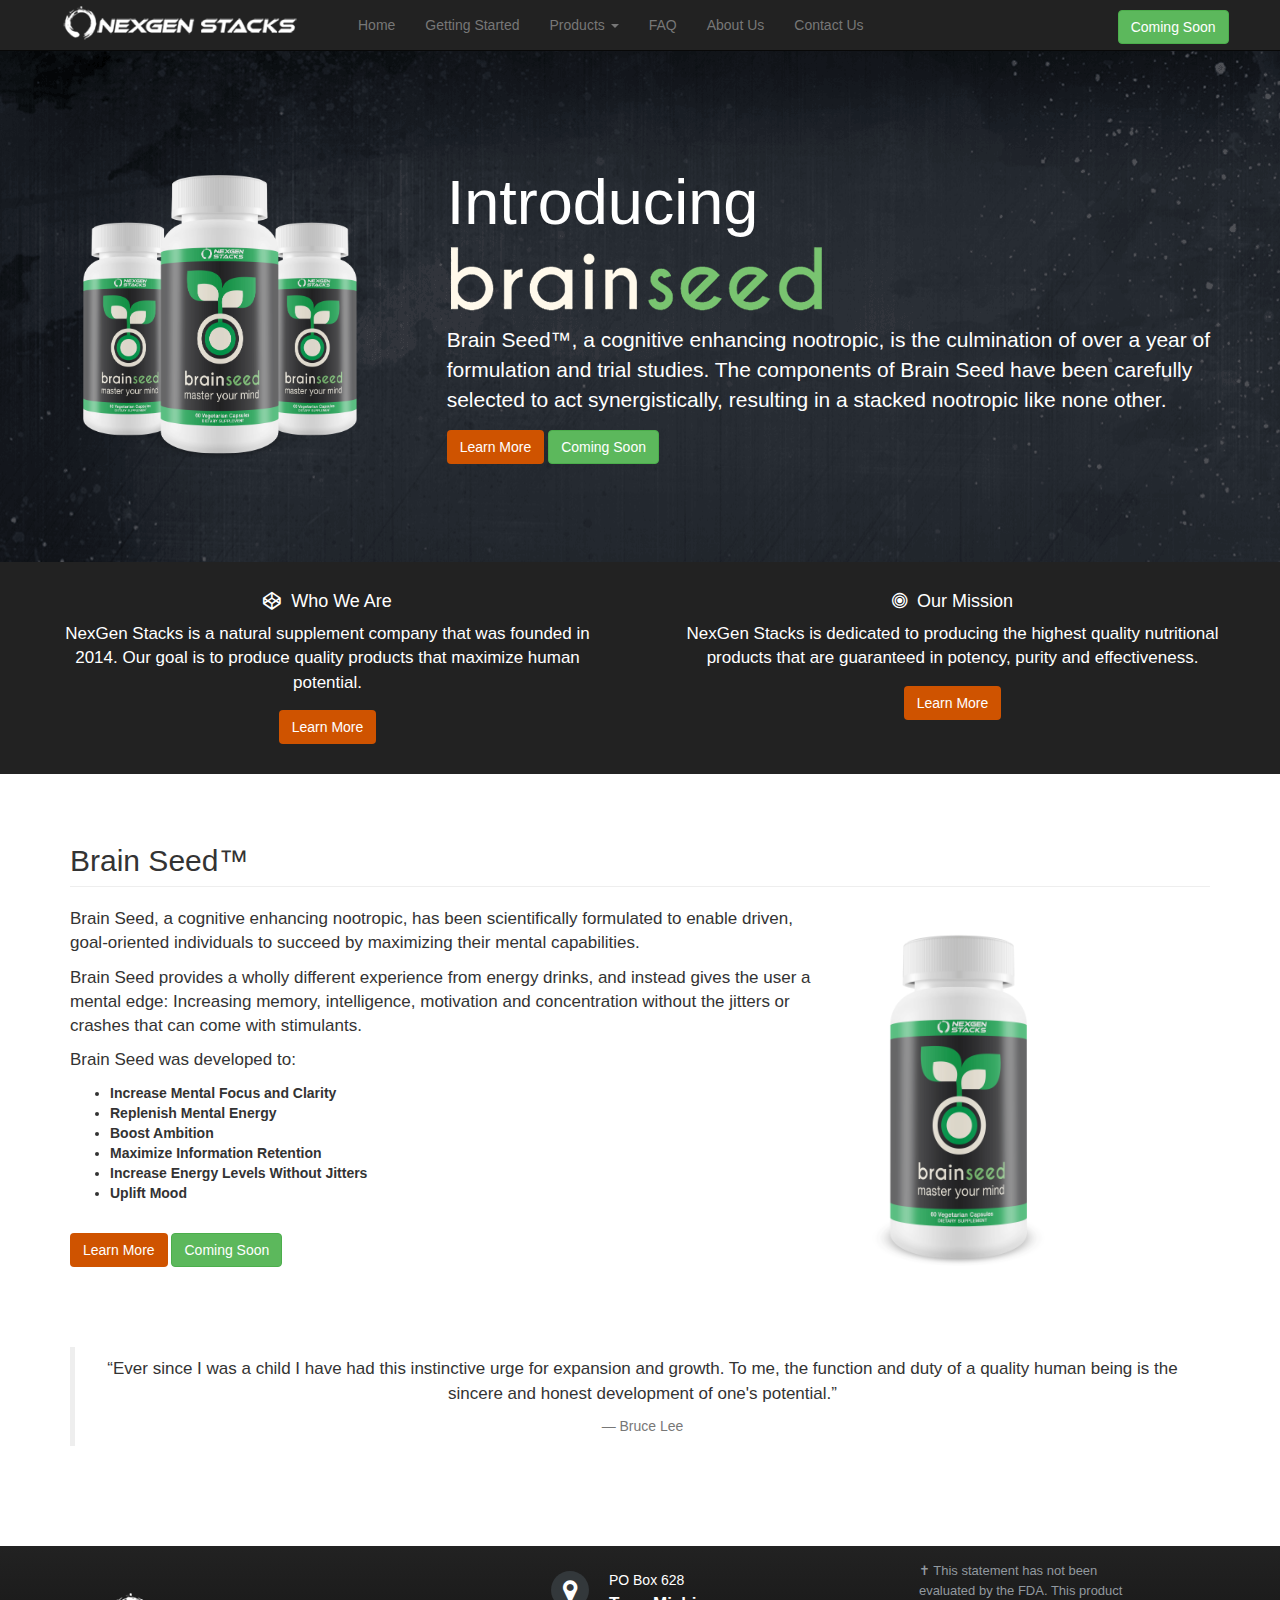
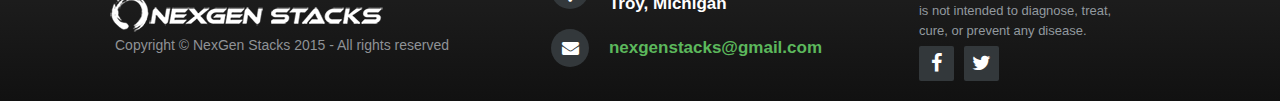
==== index.html @ ef765f74 "second commit" ====
<!DOCTYPE html>
<html lang="en">

<head>

    <meta charset="utf-8">
    <meta http-equiv="X-UA-Compatible" content="IE=edge">
    <meta name="viewport" content="width=device-width, initial-scale=1">
    <meta name="description" content="">
    <meta name="author" content="">

    <title>NexGen Stacks | Redefine Your Limits</title>
    <link rel="shortcut icon" type="image/x-icon" href="img/enso.ico" />

    <!-- Bootstrap Core CSS -->
    <link href="css/bootstrap.min.css" rel="stylesheet">

    <!-- Custom CSS -->
    <link href="css/style.css" rel="stylesheet">

    <!-- Custom Fonts -->
    <link href="font-awesome/css/font-awesome.min.css" rel="stylesheet" type="text/css">

    <!-- HTML5 Shim and Respond.js IE8 support of HTML5 elements and media queries -->
    <!-- WARNING: Respond.js doesn't work if you view the page via file:// -->
    <!--[if lt IE 9]>
        <script src="https://oss.maxcdn.com/libs/html5shiv/3.7.0/html5shiv.js"></script>
        <script src="https://oss.maxcdn.com/libs/respond.js/1.4.2/respond.min.js"></script>
    <![endif]-->

</head>

<body>

    <!-- Navigation -->
    <nav class="navbar navbar-inverse navbar-fixed-top" role="navigation">
        <div class="container">
            <!-- Brand and toggle get grouped for better mobile display -->
            <div class="navbar-header">
                <button type="button" class="navbar-toggle" data-toggle="collapse" data-target="#bs-example-navbar-collapse-1">
                    <span class="sr-only">Toggle navigation</span>
                    <span class="icon-bar"></span>
                    <span class="icon-bar"></span>
                    <span class="icon-bar"></span>
                </button>
                <a class="navbar-brand img-responsive" href="index.html"><img src="img/logoside.png" alt=""></a>
            </div>
            <!-- Collect the nav links, forms, and other content for toggling -->
            <div class="collapse navbar-collapse" id="bs-example-navbar-collapse-1">
                <ul class="nav navbar-nav">
                    <li>
                        <a href="index.html">Home</a>
                    </li>
                    <li>
                        <a href="gettingstarted.html">Getting Started</a>
                    </li>
                    
                    <li class="dropdown">
                        <a href="#" data-toggle="dropdown" class="dropdown-toggle" >Products <b class="caret"></b></a>
                        <ul class="dropdown-menu">
                            <li>
                                <a href="products.html">Brain Seed</a>
                            </li>
                        </ul>
                    </li>
                    <li>
                        <a href="faq.html">FAQ</a>
                    </li>
                    <li>
                        <a href="about.html">About Us</a>
                    </li>
                    <li>
                        <a href="contact.html">Contact Us</a>
                    </li>
                    <li>
                        <div class="btn btn-success btnlocation" href="index.html">Coming Soon</div>
                    </li>

                </ul>
            </div>
            <!-- /.navbar-collapse -->
        </div>
        <!-- /.container -->
    </nav>

    <div class="jumbotron main index-jmbo">
            <div class="row">
                
                <div class="col-md-4 col-sm-12">
                   <img src="img/bottles.png" class="bottle-index center-block">
                </div>
                <div class="col-md-8 col-sm-12">
                   
                    <div class="indexjmbo-text">

                        <h1>Introducing</h1>
                        <img class="image-responsive "src="img/brainseed-logo.png">
                        
                        <p>Brain Seed™, a cognitive enhancing nootropic, is the culmination of over a year of formulation and trial studies. The components of Brain Seed have been carefully selected to act synergistically, resulting in a stacked nootropic like none other.</p>
                        <a href="products.html" class="btn ingredient-button">Learn More</a>
                        <div class="btn btn-success" href="media.html">Coming Soon</div>

                    </div>
                </div>


               
            
            </div>
</div>
    
   
<div class="jumbotron main jmbo-border"> 
    <div class="row">
        <div class="col-md-6">
            <div class="container">
               <div class="about-text">
                        <h4><center><i class="fa fa-codepen"></i> &nbsp;Who We Are</center></h4>
                        <center><p style="font-size:17px">NexGen Stacks is a natural supplement company that was founded in 2014. Our goal is to produce quality products that maximize human potential.</p></center>
                        <center><a href="about.html" class="btn ingredient-button">Learn More</a></center>
                    </div>
                </div>
            </div>
        <div class="col-md-6">
            <div class="container">
               <div class="about-text">
                        <h4><center><i class="fa fa-bullseye"></i> &nbsp;Our Mission</center></h4>
                        <center><p style="font-size:17px">NexGen Stacks is dedicated to producing the highest quality nutritional products that are guaranteed in potency, purity and effectiveness. </p></center>
                        <center><a href="about.html" class="btn ingredient-button">Learn More</a></center>
                </div>
            </div>
        </div>
    </div>
</div> 


     
    <!-- Page Content -->

    <div class="container">

        <!-- Features Section -->
        <div class="row">
            <div class="col-lg-12">
                <h2 class="page-header">Brain Seed™</h2>
            </div>
            <div class="col-md-8">
                <p>Brain Seed, a cognitive enhancing nootropic, has been scientifically formulated to enable driven, goal-oriented individuals to succeed by maximizing their mental capabilities.</p>
                <p>Brain Seed provides a wholly different experience from energy drinks, and instead gives the user a mental edge: Increasing memory, intelligence, motivation and concentration without the jitters or crashes that can come with stimulants.</p>
                <p>Brain Seed was developed to: 
                    <ul>
                        <li><b>Increase Mental Focus and Clarity</b></li>
                        <li><b>Replenish Mental Energy</b></li>
                        <li><b>Boost Ambition</b></li>
                        <li><b>Maximize Information Retention</b></li>
                        <li><b>Increase Energy Levels Without Jitters</b></li>
                        <li><b>Uplift Mood</b></li>
                    </ul>
                </p>
                <br>
                <a href="products.html" class="btn ingredient-button">Learn More</a>
                <a href="about.html" class="btn btn-success">Coming Soon</a>
            </div>
            <div class="col-md-4">
                <img class="img-responsive" src="img/bottle.png" height=400px width=215px alt="">
            </div>
        </div>


<br>
<br>
  </div>
</div>
 <div class="item">
    <div class="container">
    <blockquote>
        <div class="row">
            <div class="col-sm-12">
                
                <p style="text-align: center">“Ever since I was a child I have had this instinctive urge for expansion and growth. To me, the function and duty of a quality human being is the sincere and honest development of one's potential.” </p>
                <small style="text-align: center">Bruce Lee</small>
            </div>
    </blockquote>
</div>

<!-- Footer -->
        
<footer class="footer-distributed">
    <div class="footer-left">
        <img src="img/logoside.png">

        <p class="footer-company-name">Copyright &copy; NexGen Stacks 2015 - All rights reserved</p>
    </div>

    <div class="footer-center">
        <div>
            <i class="fa fa-map-marker"></i>
            <p><span>PO Box 628</span> Troy, Michigan</p>
        </div>
        
        <div>
            <i class="fa fa-envelope"></i>
            <p><a href="mailto:nexgenstacks@gmail.com">nexgenstacks@gmail.com</a></p>
        </div>
    </div>

    <div class="footer-right">
        <p class="footer-company-about">
              ✝ This statement has not been evaluated by the FDA. This product is not intended to diagnose, treat, cure, or prevent any disease.
        </p>
        
        <div class="footer-icons">
            <a href="#"><i class="fa fa-facebook"></i></a>
            <a href="#"><i class="fa fa-twitter"></i></a>
        </div>
    </div>
</footer>

  
    <!-- /.container -->

    <!-- jQuery -->
    <script src="js/jquery.js"></script>

    <!-- Bootstrap Core JavaScript -->
    <script src="js/bootstrap.min.js"></script>

    <!-- Script to Activate the Carousel -->
    <script>
    $('.carousel').carousel({
        interval: 5000 //changes the speed
    })
    </script>

</body>

</html>
---- css/style.css ----
/*!
 * Start Bootstrap - Small Business HTML Template (http://startbootstrap.com)
 * Code licensed under the Apache License v2.0.
 * For details, see http://www.apache.org/licenses/LICENSE-2.0.
 */


  
}   
html,
body {
    height: 100%;

}

p {
    font-size: 17px;
}

.ingredients p {
    padding-top: 0px;
    padding-bottom: 80px;

}

body {
     padding-top: 50px;
}

img {
          display: block;
          height: auto;
          max-width: 100%;
    }

@media (min-width: 768px) {
.navbar-brand > img { max-width: 90%; }
}

}

.navbar-fixed-top .nav {
    padding: 8px 0;
}

.navbar-fixed-top .navbar-brand {
padding: 0;
}

.btnlocation {
    position:absolute;
    top: 10px; 
    right: -350px;

}

.page-content {
	padding-top: 0px;

}

.buffer {
    padding-top: 10px;

}

.img-center {
    display: block;
    margin: 0 auto;
}

.navbar .brand { 
   
    max-width: 30%; 
    overflow: visible;
    padding-top: 0;
    padding-bottom: 0; 
}



img.align-right {
    float: right;
    margin-left: 10px;
}

img.align-left{
    float: left;
    margin-right: 10px;
}

img.products {
    width: 200px;
    height: 150px;
    margin-right: 10px;
    margin-left: 10px;
    margin-bottom: 10px;
}

img.science {
    width: 270px;
    height: 270px;
}

.dropdown-backdrop {
    position: static;
}

header.carousel {
    height: 50%;
}

header.carousel .item,
header.carousel .item.active,
header.carousel .carousel-inner {
    height: 100%;
}

header.carousel .fill {
    width: 100%;
    height: 100%;
    background-position: center;
    background-size: 100%;
}

.price sup {
    top: -20px;
    left: 2px;
    font-size: 20px;
}

.science-jmbo{
    background-image: url(../img/science-bg.jpg);
    background-attachment: fixed;
    color: white;
    margin-bottom: 0px;
}

.science-page {
    padding-bottom: 265px;
}

.science-img {
    position:relative;
    top:60px;
    left:30px;
    width:80%;
}

.blk-logo {
   width: 90%;
   padding-left: 105px;
}

.getting-started {
    background-image: url(../img/library.jpg);
    background-repeat: no-repeat;
    background-attachment: fixed;
    color: white;
    margin-bottom: 0px; 

}

.references-jmbo{
    background-image: url(../img/references-bg.jpg);
    background-attachment: fixed;
    color: white;
    margin-bottom: 0px;
}

.brain-seed{
    color: #09944d;
}


.jumbotxt {
min-height: 100%;  /* Fallback for browsers do NOT support vh unit */
position: absolute;
top: 70px;
}

.index-jmbo{
    background-image: url('../img/products.png');
    background-attachment: fixed;
    color:white;
    margin-bottom: 0;
}

.bottle-index{
    width:95%;
}

.indexjmbo-text {
    min-height: 100%; 
    position: absolute;
    top:50px;

}


.jmbo-border{
    background-color:#222;
    color:white;
    min-height: 20px;
    padding-top: 20px;
    padding-bottom:30px;
}

.contact-jmbo{
    background-image: url('../img/science-bg.jpg');
    background-attachment: fixed;
    color:white;
    margin-bottom: 0px;
}


.seed-img {
   
    width:80%;
}



/* Footer Styles */
.footer-distributed{
    background-color: #1b1b1b;
    background-image: -moz-linear-gradient(top, #222222, #111111);
    background-image: -webkit-gradient(linear, 0 0, 0 100%, from(#222222), to(#111111));
    background-image: -webkit-linear-gradient(top, #222222, #111111);
    background-image: -o-linear-gradient(top, #222222, #111111);
    background-image: linear-gradient(to bottom, #222222, #111111);
    background-repeat: repeat-x;
    border-color: #252525;
    filter: progid:DXImageTransform.Microsoft.gradient(startColorstr='#ff222222', endColorstr='#ff111111', GradientType=0);
    box-shadow: 0 1px 1px 0 rgba(0, 0, 0, 0.12);
    box-sizing: border-box;
    width: 100%;
    text-align: left;
    font: bold 16px sans-serif;

    padding: 15px 100px;
    margin-top: 80px;
    position: absolute;
}

.footer-distributed .footer-left,
.footer-distributed .footer-center,
.footer-distributed .footer-right{
    display: inline-block;
    vertical-align: top;
}

/* Footer left */

.footer-distributed .footer-left{
    width: 40%;
    padding-top: 25px;
    
}

/* The company logo */

.footer-distributed h3{
    color:  #ffffff;
    font: normal 36px 'Cookie', cursive;
    margin: 0;
}

.footer-distributed h3 span{
    color:  #5383d3;
}

/* Footer links */

.footer-distributed .footer-links{
    color:  #ffffff;
    margin: 20px 0 12px;
    padding: 0;
}

.footer-distributed .footer-links a{
    display:inline-block;
    line-height: 1.8;
    text-decoration: none;
    color:  inherit;
}

.footer-distributed .footer-company-name{
    color:  #8f9296;
    font-size: 14px;
    font-weight: normal;
    padding-left: 15px;
    
}

/* Footer Center */

.footer-distributed .footer-center{
    width: 35%;
}

.footer-distributed .footer-center i{
    background-color:  #33383b;
    color: #ffffff;
    font-size: 25px;
    width: 38px;
    height: 38px;
    border-radius: 50%;
    text-align: center;
    line-height: 42px;
    margin: 10px 15px;
    vertical-align: middle;
}

.footer-distributed .footer-center i.fa-envelope{
    font-size: 17px;
    line-height: 38px;
}

.footer-distributed .footer-center p{
    display: inline-block;
    color: #ffffff;
    vertical-align: middle;
    margin:0;
}

.footer-distributed .footer-center p span{
    display:block;
    font-weight: normal;
    font-size:14px;
    line-height:2;
}

.footer-distributed .footer-center p a{
    color:  #5cb85c;
    
}

.responsive-video {
position: relative;
padding-bottom: 56.25%;
padding-top: 10px; overflow: hidden;
}


.responsive-video iframe,
.responsive-video object,
.responsive-video embed {
position: absolute;
top: 0;
left: 0;
bottom: 0;
right:0;
margin: auto;
width: 70%;
height: 70%;
}

/* ingredients section */

.products-jmbo{
    background-image:url("../img/products.png");
    background-attachment: fixed;
    color:white;
    margin-bottom: 0px;
}

.products-bottle {
    width: 40%;
}

.products-content{
    padding-top: 25px;
}

.about-jmbo{
    background-image:url("../img/products.png");
    background-attachment: fixed;
    color:white;
    margin-bottom: 0px;
}

.ingredient-dropdown{
    
    padding-top: 110px;
    text-align: center;
}

.ingredient-button{
    background-color:#cf5300; 
    color:#FFF;
}

.order-now{
    text-align: center;
}

p.ing{
    padding:.15cm .25cm 0cm .25cm;
    font-size: 15px;
}

.section-divider {
    z-index: 999;
    width: 100%;
    display: table;
    max-height: 450px;
    border-bottom: 2px solid #E6EAED;
    -webkit-box-sizing: border-box;
    -moz-box-sizing: border-box;
    -ms-box-sizing: border-box;
    box-sizing: border-box;
    padding-top: 30px;
    padding-bottom: 70px;
    margin-top: 45px;


    background-position: center center;

    -webkit-background-size: 100%;
    -moz-background-size: 100%;
    -o-background-size: 100%;
    background-size: 100%;

    -webkit-background-size: cover;
    -moz-background-size: cover;
    -o-background-size: cover;
    background-size: cover;

    background-attachment: relative;
    
    text-align: center;
}



.divider4 {
    background-image: url('../img/bg.png');

}


.btn-xl {
    padding: 10px 20px;
    font-size: 22px;
    border-radius: 8px;
}

.media-container {
    padding-bottom: 165px;
}

.media-logos {
    width:45%;
}

.shield-logo {
    position: absolute;
    top: 40px;
}
/* faq */

.faq {
    padding-top: 30px;
}

.sml-bottle{
    width:80%;
}

.faq-jmbo {
    background-image: url('../img/science-bg.jpg');
    background-attachment: fixed;
    color:white;
    margin-bottom: 0px;
}

.faq-enso {
    width:65%;
}

/* Footer Right */

.footer-distributed .footer-right{
    width: 20%;
}

.footer-distributed .footer-company-about{
    line-height: 20px;
    color:  #92999f;
    font-size: 13px;
    font-weight: normal;
    margin: 0;
}

.footer-distributed .footer-company-about span{
    display: block;
    color:  #ffffff;
    font-size: 14px;
    font-weight: bold;
    margin-bottom: 20px;
}

.footer-distributed .footer-icons{
    margin-top: 5px;
}

.footer-distributed .footer-icons a{
    display: inline-block;
    width: 35px;
    height: 35px;
    cursor: pointer;
    background-color:  #33383b;
    border-radius: 2px;

    font-size: 20px;
    color: #ffffff;
    text-align: center;
    line-height: 35px;

    margin-right: 6px;
    margin-bottom: 5px;
}

.footer-padding {
    padding-top: 203px;
}

/* If you don't want the footer to be responsive, remove these media queries */

@media (max-width: 880px) {

    .footer-distributed{
        font: bold 14px sans-serif;
    }

    .footer-distributed .footer-left,
    .footer-distributed .footer-center,
    .footer-distributed .footer-right{
        display: block;
        width: 100%;
        margin-bottom: 40px;
        text-align: center;
    }

    .footer-distributed .footer-center i{
        margin-left: 0;
    }

}




/* Responsive Styles */

@media(max-width:991px) {
    .customer-img,
    .img-related {
        margin-bottom: 30px;
    }
}

@media(max-width:767px) {
    .img-portfolio {
        margin-bottom: 15px;
    }

    header.carousel .carousel {
        height: 70%;
    }

   
}

@media only screen and (min-width : 321px) {  
  nav.navbar
    {
       margin: left;
    } 

    .btnlocation {
        position: absolute;
        }

    .indexjmbo-text {
    min-height: 100%; 
    position:relative;
    top: 50px;
    margin-bottom: 100px;
    display:inline-block;

    }

    .bottle-index {
        position: relative;
        top: 50px;
        margin-bottom: 50px;
        display:inline-block;
    }

    .getting-started {
        min-height: 100%; 
        position:relative;
    }

    .shield-logo {
    position: relative;
    top: 40px;
}




}
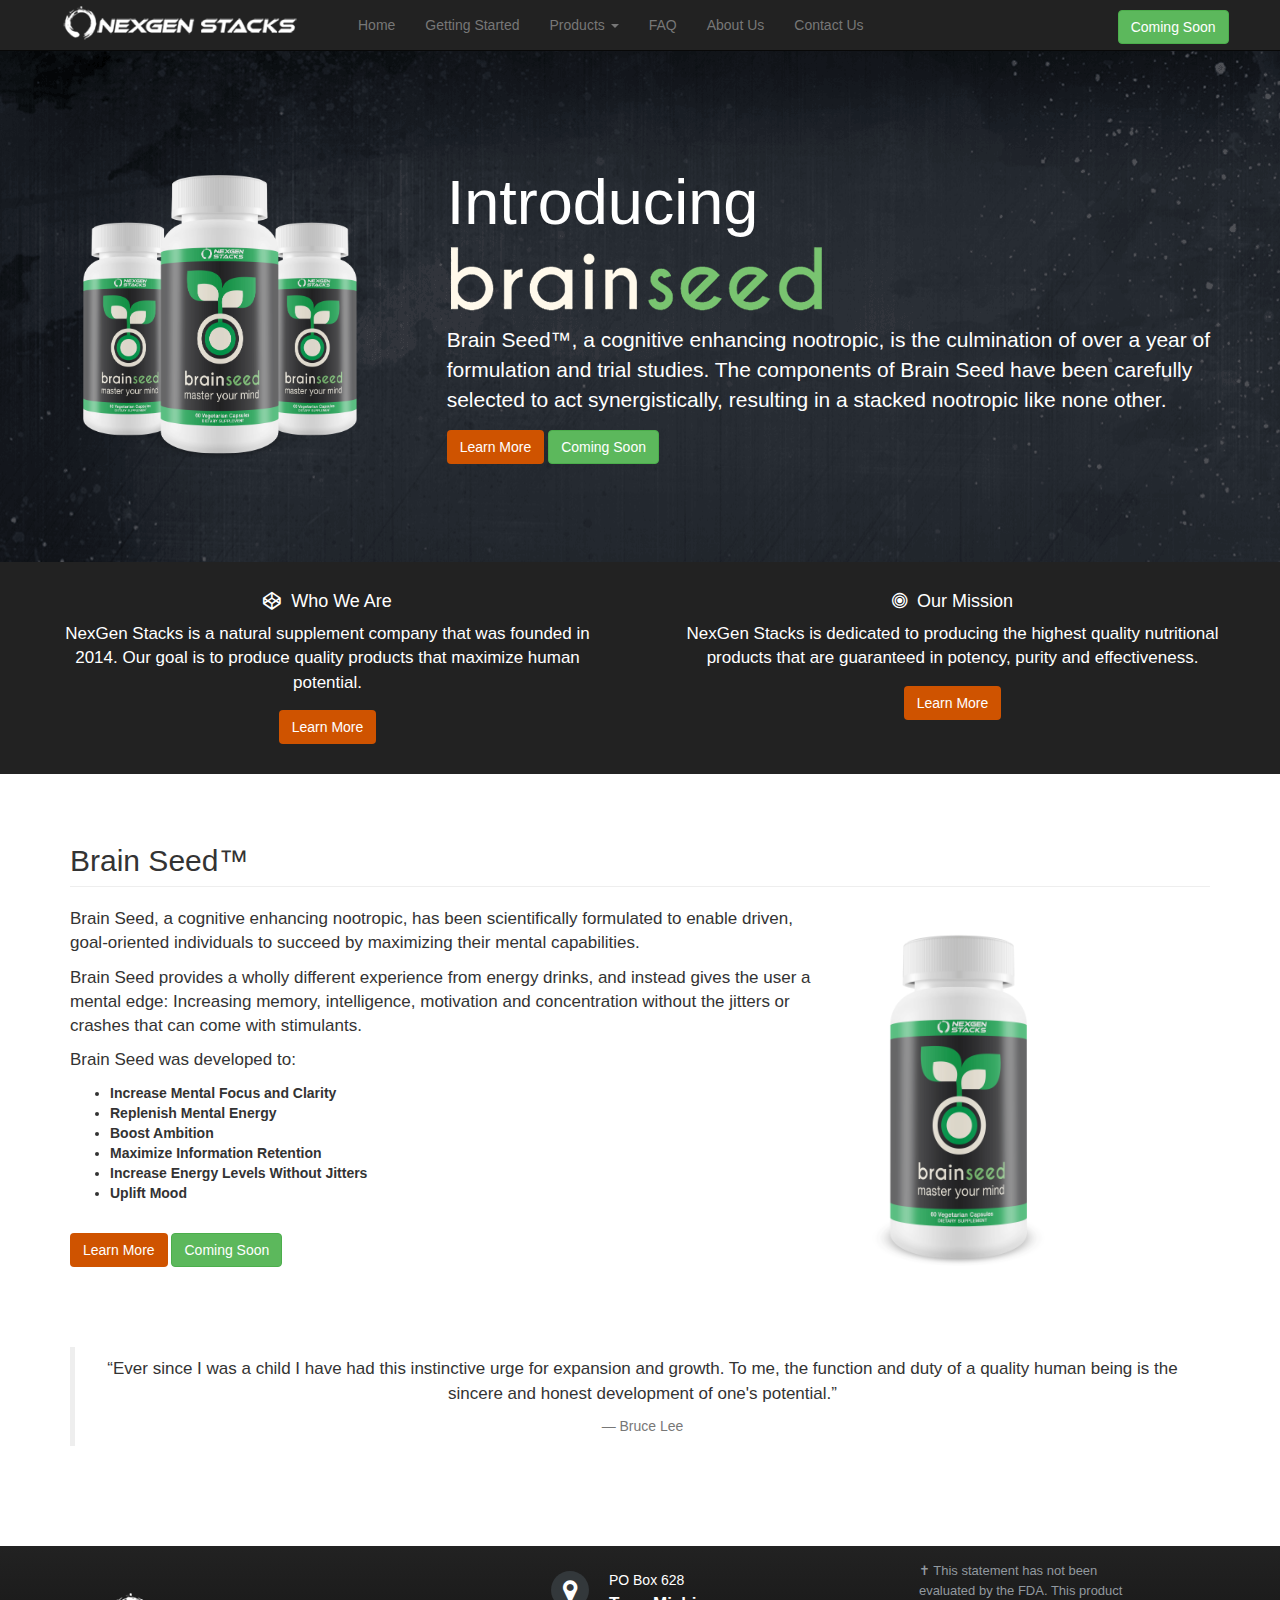
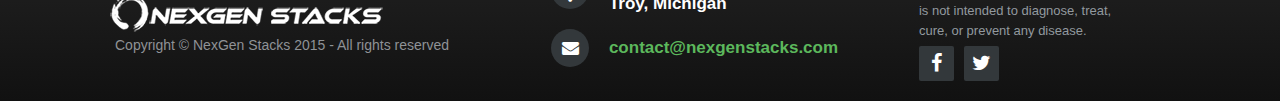
==== commit 5748b0f5: "Updated footer contact link" ====
--- a/index.html
+++ b/index.html
@@ -200,7 +200,7 @@
         
         <div>
             <i class="fa fa-envelope"></i>
-            <p><a href="mailto:nexgenstacks@gmail.com">nexgenstacks@gmail.com</a></p>
+            <p><a href="mailto:contact@nexgenstacks.com">contact@nexgenstacks.com</a></p>
         </div>
     </div>
 
